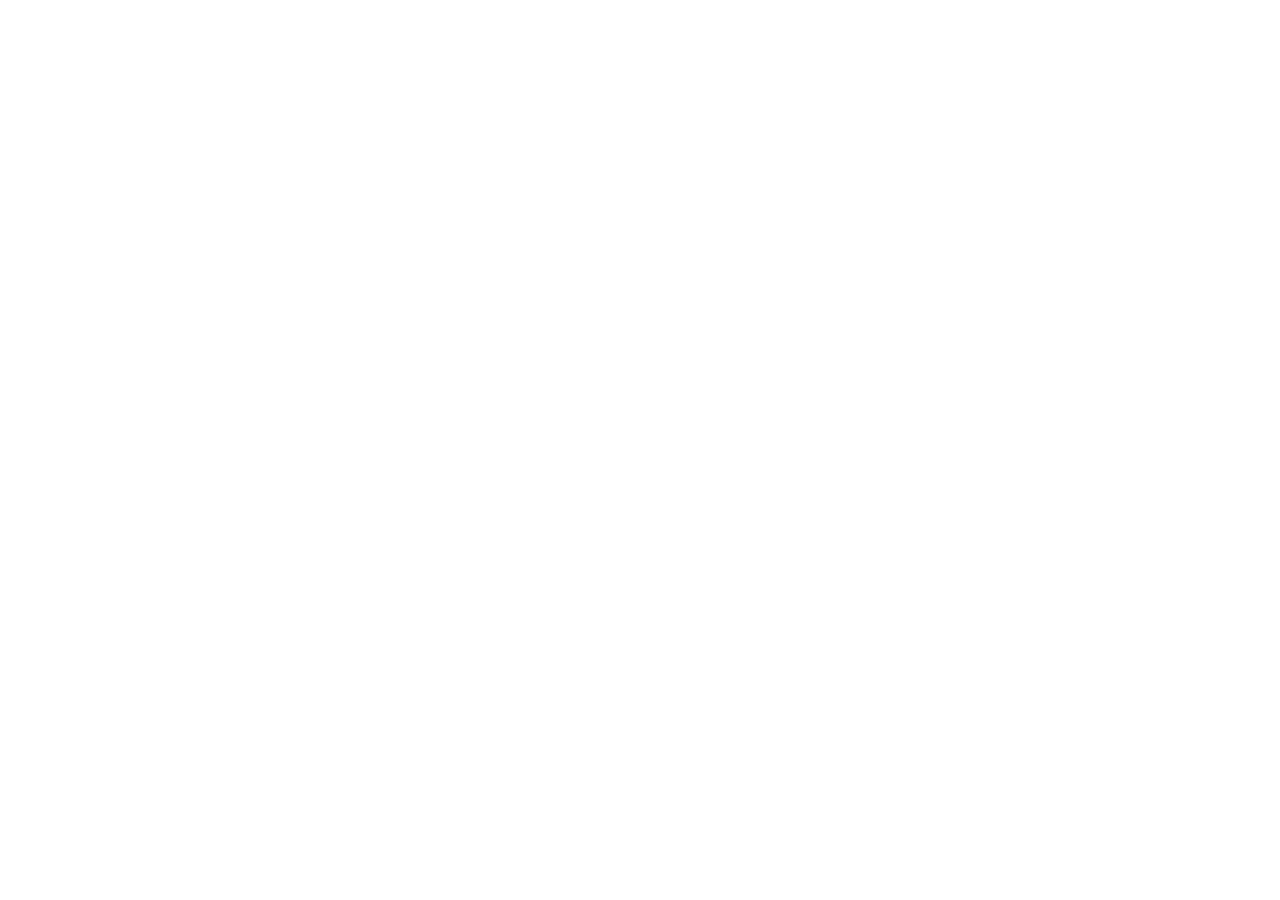
==== product.html @ b7a3b764 "commit1" ====
<!DOCTYPE>

<html>
    <head>
        <title>Products
       <link rel="stylesheet" href="style.css">

    </head>
    <body>
        <nav>
                <a href="index.html">Home</a>
                <a href="product.html">Products</a>
                <a href="about.html">Contact</a>
         </nav>
        <div class="product-grid">
            <div class="card">
                <img src="images/avengers.jpeg" alt="Avengers">
                <h2>LEGO Avengers</h2>
                <p>$39.99</p>
            </div>
            <div class="card">
                <img src="images/ninjago.png" alt="ninjago">
                <h2>LEGO Ninjago</h2>
                <p>$29.99</p>
            </div>

            <div class="card">
                <img src="images/starwars.png" alt="starwars">
                <h2>LEGO Star Wars</h2>
                <p>$79.99</p>
            </div>
        </div>

        <table>

            <tr>
                <th>Product</th>
                <th>Price</th>
                <th>Stock</th>
            </tr>

            <tr>
                <td>LEGO Avengers</td>
                <td>$39.99</td>
                <td>Yes</td>
            </tr>

            <tr>
                <td>LEGO Ninjago</td>
                <td>$29.99</td>
                <td>Yes</td>
            </tr>

            <tr>
                <td>LEGO Star Wars</td>
                <td>$79.99</td>
                <td>No</td>
            </tr>

        </table>

    </body>
    



</html>
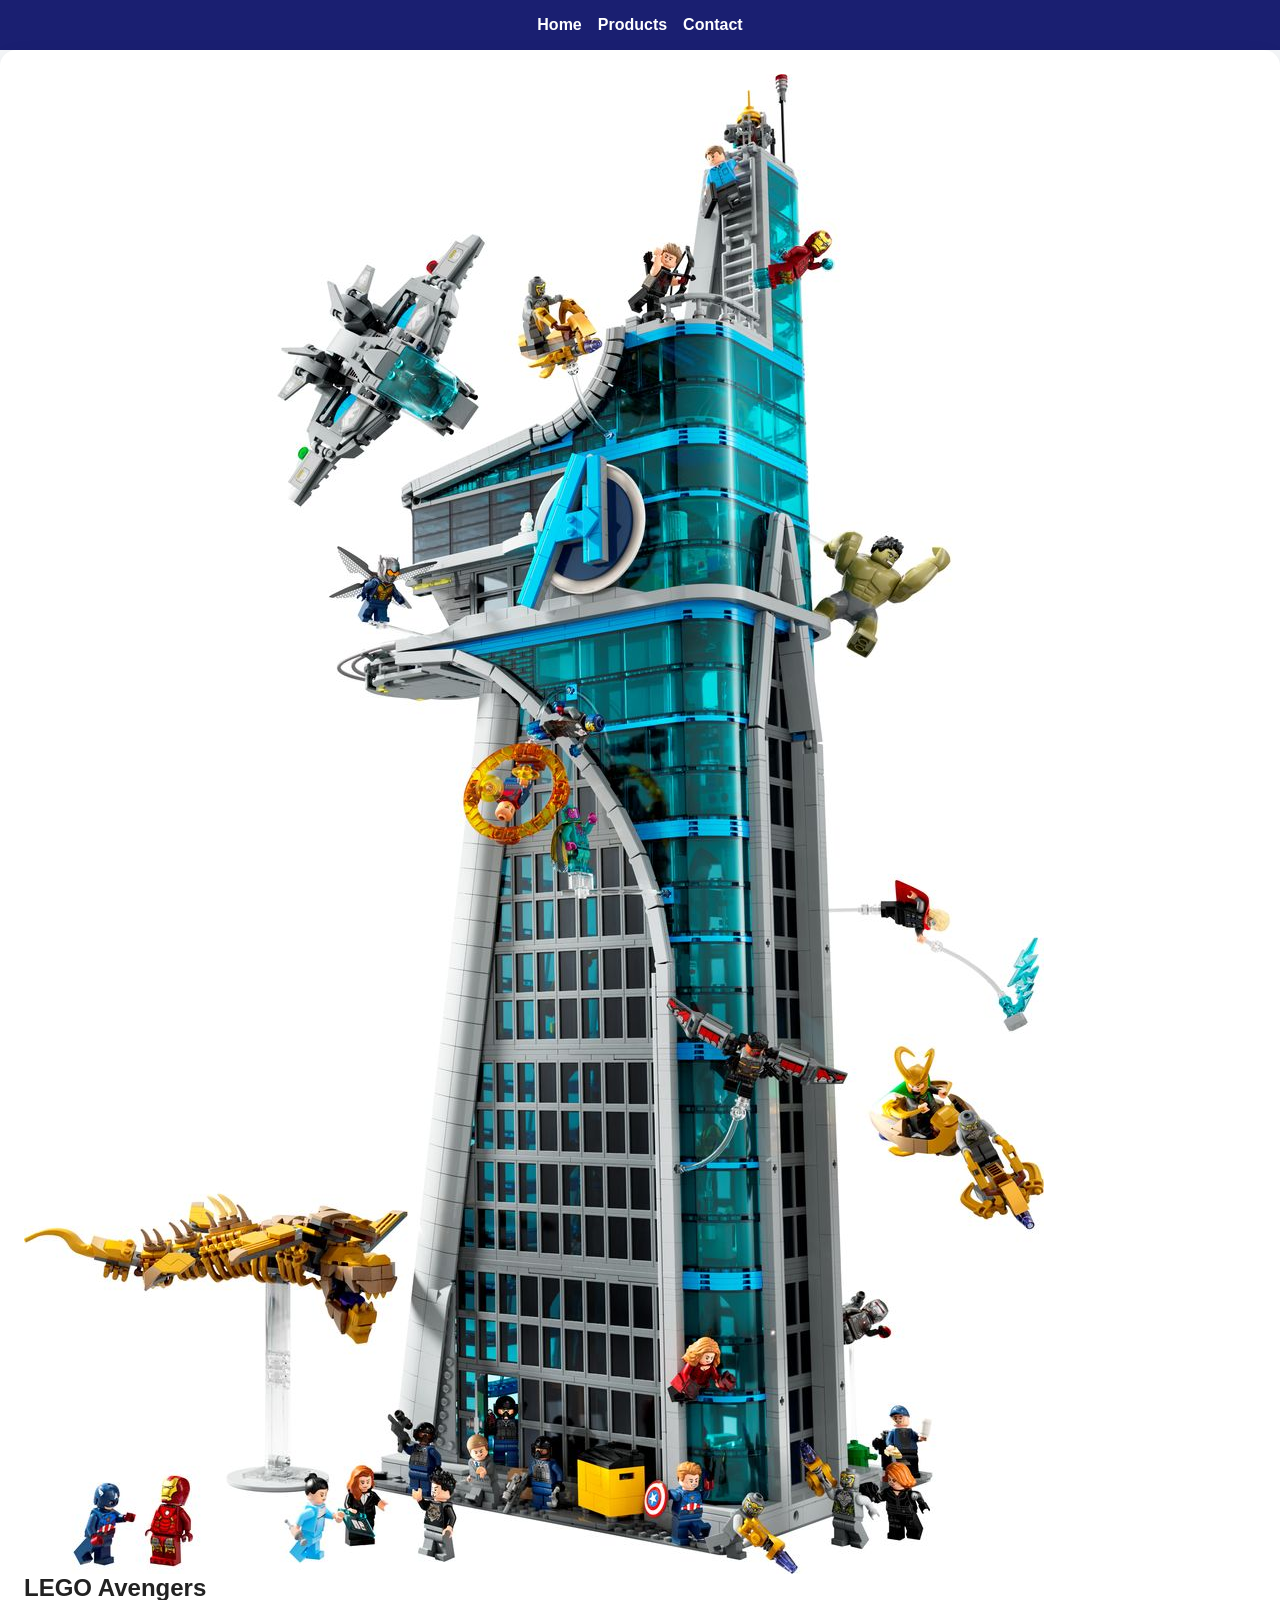
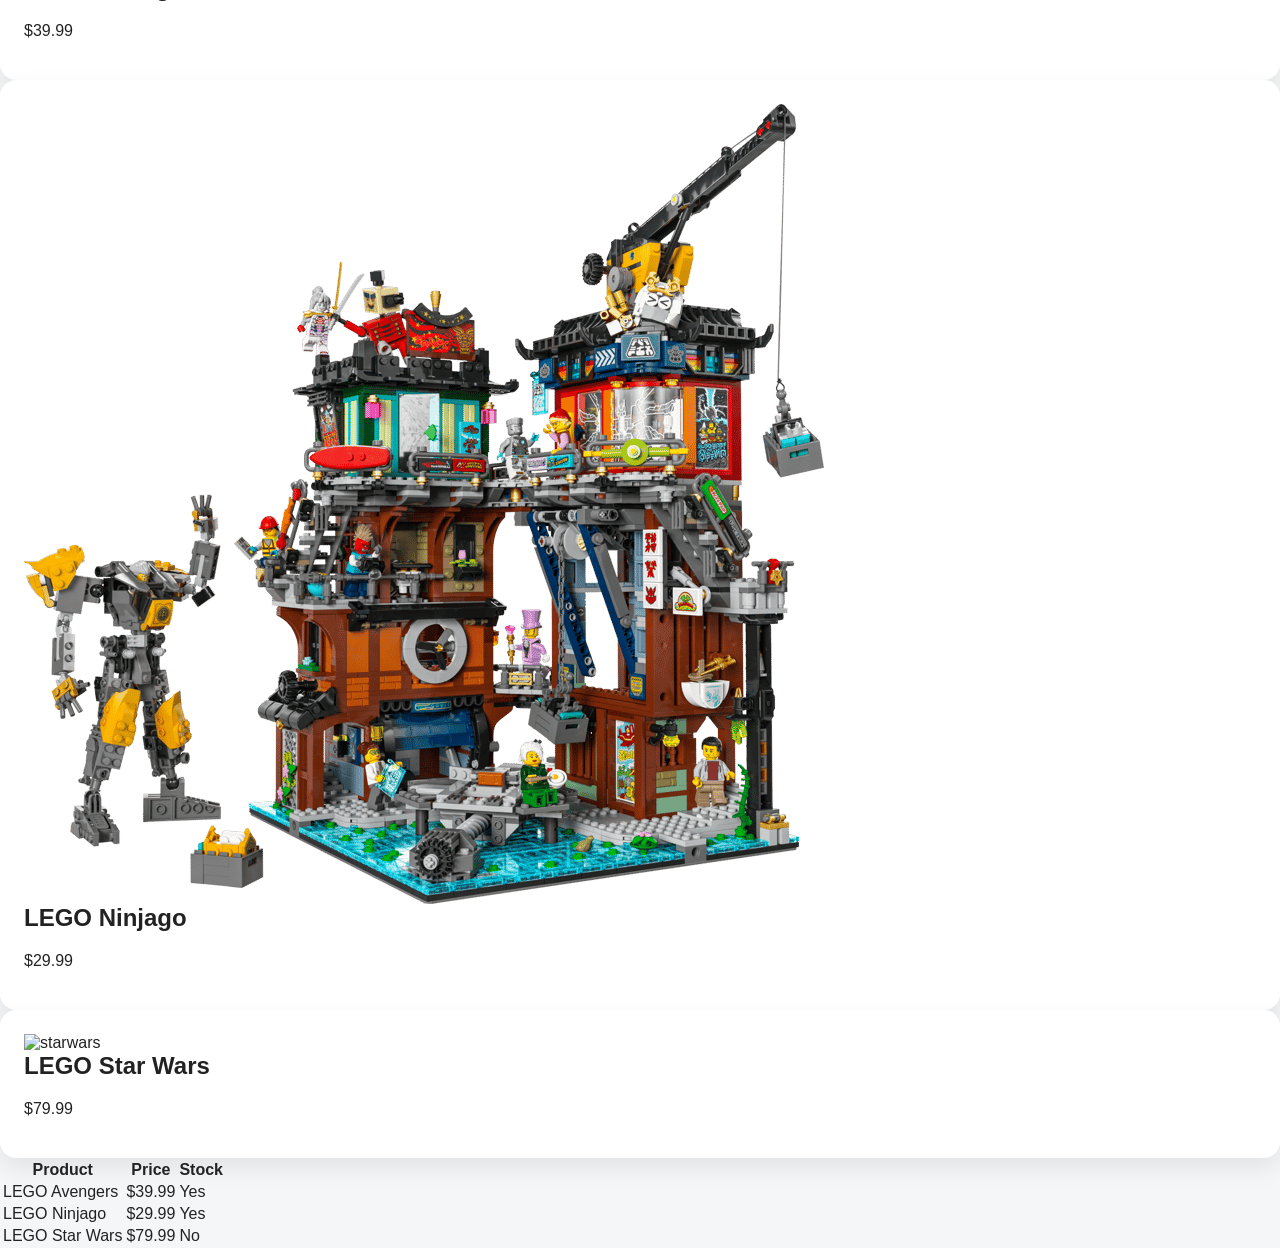
==== commit 7772e7a4: "commit 2" ====
--- a/product.html
+++ b/product.html
@@ -2,7 +2,7 @@
 
 <html>
     <head>
-        <title>Products
+        <title>Products</title>
        <link rel="stylesheet" href="style.css">
 
     </head>
--- a/style.css
+++ b/style.css
@@ -0,0 +1,91 @@
+* {
+    box-sizing: border-box;
+}
+
+body {
+    margin: 0;
+    font-family: Arial, Helvetica, sans-serif;
+    color: #222;
+    background: #f4f6f8;
+}
+
+nav {
+    background: #1a1f71;
+    color: #fff;
+    display: flex;
+    justify-content: center;
+    gap: 1rem;
+    padding: 1rem;
+}
+
+nav a {
+    color: #fff;
+    text-decoration: none;
+    font-weight: 600;
+}
+
+nav a:hover {
+    text-decoration: underline;
+}
+
+.container {
+    max-width: 1080px;
+    margin: 0 auto;
+    padding: 2rem 1rem;
+}
+
+.hero {
+    background: linear-gradient(135deg, #4e73df, #1a1f71);
+    color: #fff;
+    padding: 3rem 2rem;
+    border-radius: 16px;
+    text-align: center;
+    margin-bottom: 2rem;
+}
+
+.hero h1 {
+    margin: 0 0 1rem;
+    font-size: clamp(2rem, 4vw, 3.5rem);
+}
+
+.hero p {
+    margin: 0 0 1.5rem;
+    font-size: 1.1rem;
+    line-height: 1.6;
+    max-width: 700px;
+    margin-left: auto;
+    margin-right: auto;
+}
+
+.button {
+    display: inline-block;
+    background: #ffc107;
+    color: #1a1f71;
+    padding: 0.9rem 1.8rem;
+    border-radius: 999px;
+    font-weight: 700;
+    text-decoration: none;
+}
+
+.features {
+    display: grid;
+    gap: 1.5rem;
+    grid-template-columns: repeat(auto-fit, minmax(220px, 1fr));
+}
+
+.card {
+    background: #fff;
+    border-radius: 16px;
+    padding: 1.5rem;
+    box-shadow: 0 10px 25px rgba(0, 0, 0, 0.08);
+}
+
+.card h2 {
+    margin-top: 0;
+}
+
+footer {
+    text-align: center;
+    padding: 1.5rem 1rem;
+    color: #555;
+}
